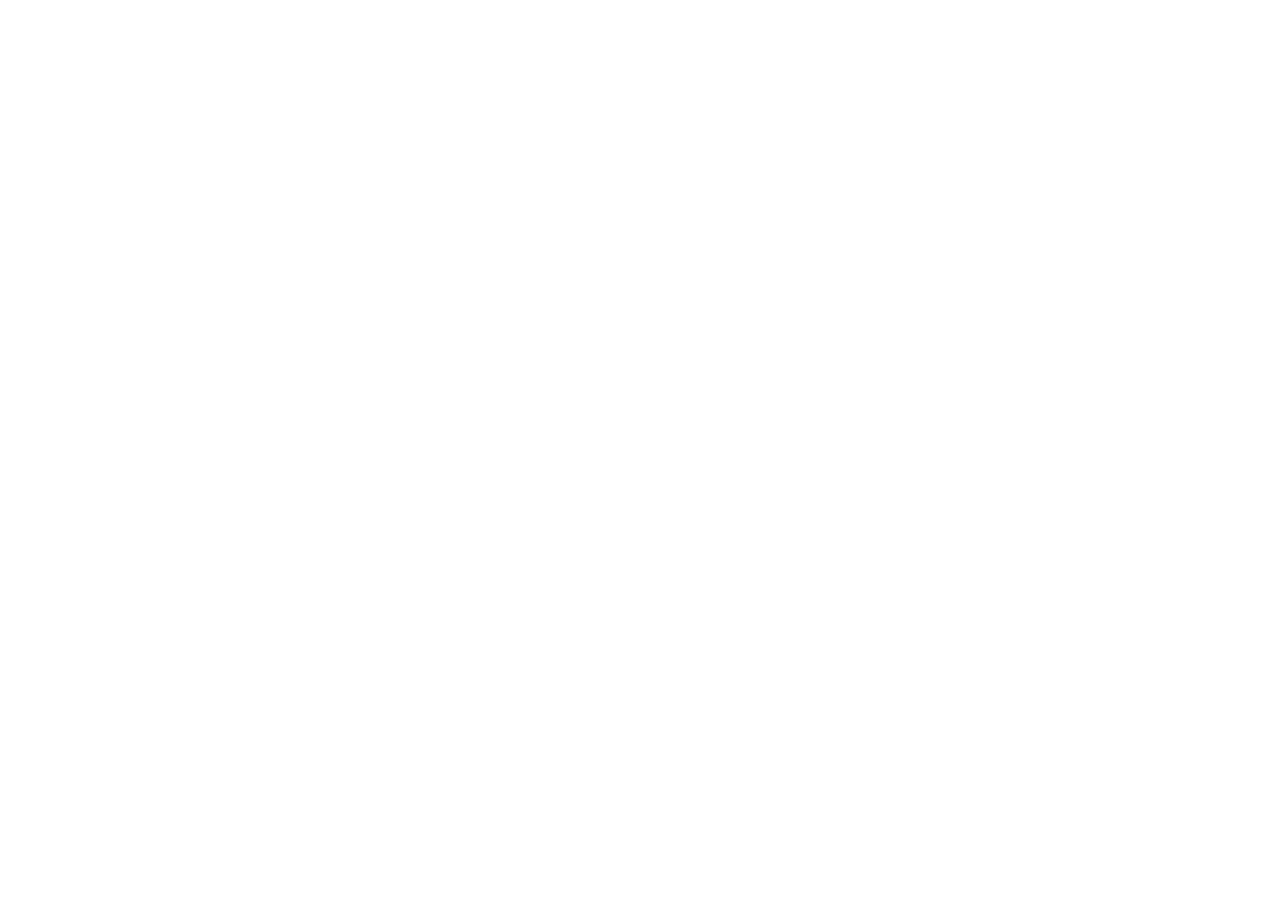
==== login.html @ 7d14b672 "init project" ====
<!DOCTYPE html>
<html lang="en">
<head>
    <meta charset="UTF-8">
    <meta http-equiv="X-UA-Compatible" content="IE=edge">
    <meta name="viewport" content="width=device-width, initial-scale=1.0">
    <title>Document</title>
</head>
<body>
    
</body>
</html>
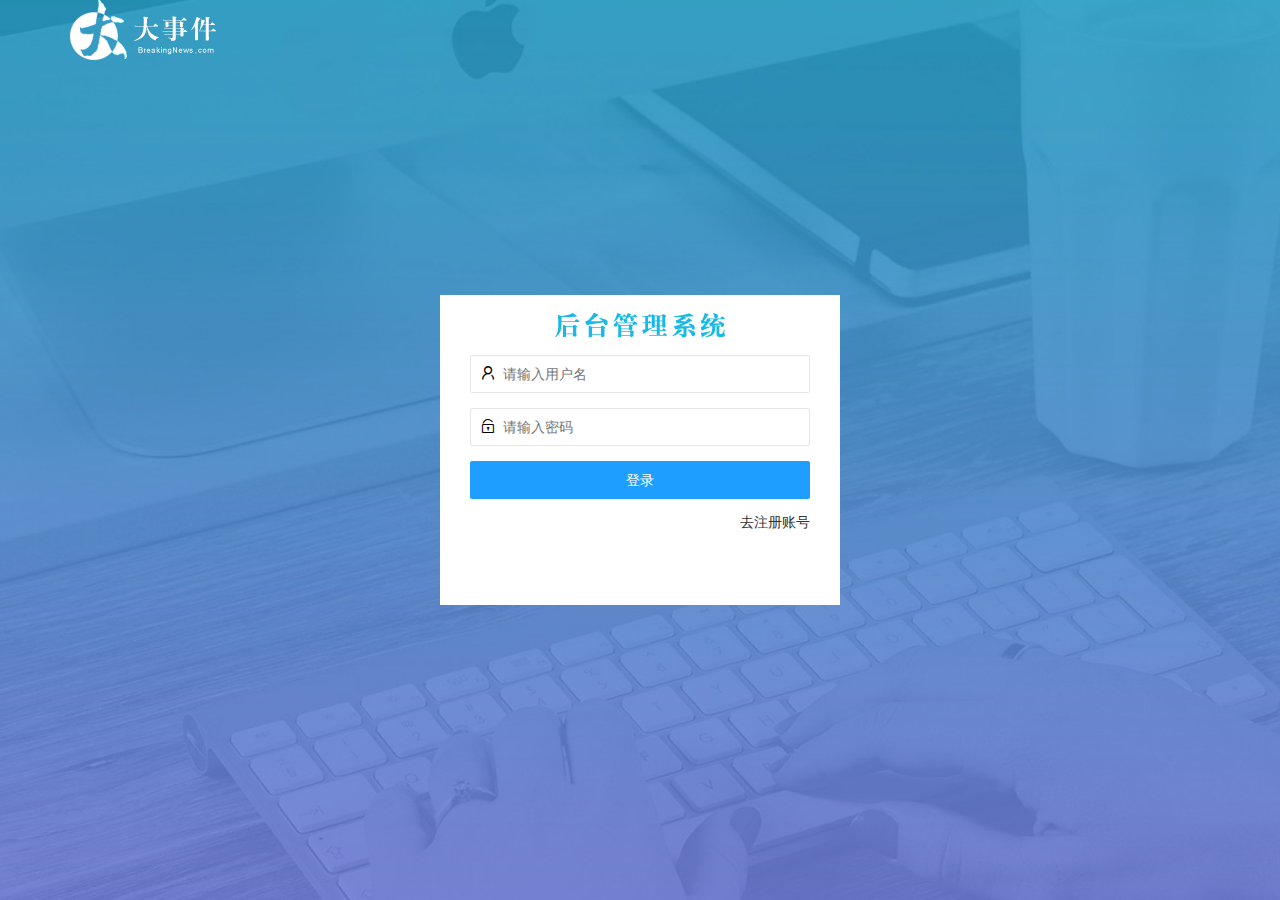
==== commit a51220ea: "完成login和register功能" ====
--- a/login.html
+++ b/login.html
@@ -3,10 +3,85 @@
 <head>
     <meta charset="UTF-8">
     <meta http-equiv="X-UA-Compatible" content="IE=edge">
-    <meta name="viewport" content="width=device-width, initial-scale=1.0">
-    <title>Document</title>
+    <meta name="viewport" content="width=push, initial-scale=1.0">
+    <title>事件-登录/注册</title>
+    <!-- 导入login样式 -->
+    <link rel="stylesheet" href="/assets/css/login.css">
+    <!-- 导入layui的样式 -->
+    <link rel="stylesheet" href="/assets/lib/layui/css/layui.css">
 </head>
 <body>
+    <!-- login部分 -->
+    <div class="layui-main">
+        <img src="/assets/images/logo.png" alt="" />
+    </div>
+
+    <!-- 登录注册部分 -->
+    <div class="loginAndRegister">
+        <div class="title-login"></div>
+        <!-- 登录的div -->
+        <div class="login-box">
+            <!-- 登录的表单 -->
+            <form class="layui-form" action="" id="form_login">
+                <!-- 用户名 -->
+                <div class="layui-form-item">
+                    <i class="layui-icon layui-icon-username"></i> 
+                    <input type="text" name="username" required  lay-verify="required|username" placeholder="请输入用户名" autocomplete="off" class="layui-input">
+                </div>
+                <!-- 密码 -->
+                <div class="layui-form-item">
+                    <i class="layui-icon layui-icon-password"></i> 
+                    <input type="password" name="password" required  lay-verify="required|password" placeholder="请输入密码" autocomplete="off" class="layui-input">
+                </div>
+                <!-- 登录按钮 -->
+                <div class="layui-form-item">
+                    <!-- 注意：layUI中 表单的提交按钮和普通按钮的区别，就是lay-submit属性，来区分是否提交按钮 -->
+                    <button class="layui-btn layui-btn-normal layui-btn-fluid" lay-submit>登录</button>
+                </div>
+                <div class="layui-form-item links">
+                    <a href="javascript:;" id="link_reg">去注册账号</a>
+                </div>
+            </form>
+        </div>
+        <!-- 注册div -->
+        <div class="register-box">
+            <!-- 注册的表单 -->
+            <form class="layui-form" action="" id="form_register">
+                <!-- 用户名 -->
+                <div class="layui-form-item">
+                    <i class="layui-icon layui-icon-username"></i> 
+                    <input type="text" name="username" required  lay-verify="required|username" placeholder="请输入用户名" autocomplete="off" class="layui-input">
+                </div>
+                <!-- 密码 -->
+                <div class="layui-form-item">
+                    <i class="layui-icon layui-icon-password"></i> 
+                    <input type="password" name="password" required  lay-verify="required|password" placeholder="请输入密码" autocomplete="off" class="layui-input">
+                </div>
+                <!-- 再次确认密码 -->
+                <div class="layui-form-item">
+                    <i class="layui-icon layui-icon-password"></i> 
+                    <input type="password" name="repassword" required  lay-verify="required|password|repwd" placeholder="再次确认密码" autocomplete="off" class="layui-input">
+                </div>
+                <!-- 注册按钮 -->
+                <div class="layui-form-item">
+                    <!-- 注意：layUI中 表单的提交按钮和普通按钮的区别，就是lay-submit属性，来区分是否提交按钮 -->
+                    <button class="layui-btn layui-btn-normal layui-btn-fluid" lay-submit>注册</button>
+                </div>
+                <div class="layui-form-item links">
+                    <a href="javascript:;" id="link_login">去登录</a>
+                </div>
+            </form>
+        </div>
+    </div>
+
+    <!-- 导入jquery -->
+    <script src="/assets/lib/jquery.js"></script>
+    <!-- 导入layui.js -->
+    <script src="/assets/lib/layui/layui.all.js"></script>
+    <!-- 导入baseAPI.js 用于处理ajax请求配置 -->
+    <script src="/assets/js/baseAPI.js"></script>
+    <!-- 导入login.js -->
+    <script src="/assets/js/login.js"></script>
     
 </body>
 </html>--- a/assets/css/login.css
+++ b/assets/css/login.css
@@ -0,0 +1,47 @@
+html,body{
+    margin: 0;
+    padding: 0;
+    height: 100%;
+    width: 100%;
+    background: url('/assets/images/login_bg.jpg') no-repeat center;
+    background-size: cover; /*自适应，等比例拉伸*/
+}
+/*登录注册区域*/
+.loginAndRegister{
+    width: 400px;
+    height: 310px;
+    background-color: #fff;
+    position: absolute;
+    left: 50%;
+    top: 50%;
+    margin-left: -200px;
+    margin-top: -155px;
+}
+.title-login{ /*登录标题*/
+    height: 60px;
+    background: url('/assets/images/login_title.png') no-repeat center;
+}
+.register-box{ /*注册div，默认隐藏*/
+    display: none;
+}
+.layui-form{ /*登录表单的内边距*/
+    padding: 0 30px;
+}
+.links{ /*a标签切换按钮靠右显示*/
+    display: flex;
+    /*justify-content 设置主轴上的子元素排列方式*/
+    justify-content: flex-end; /*从尾部开始排列*/
+}
+/*用户名 和 密码的小图片*/
+.layui-form-item {
+    position: relative;
+}
+.layui-form-item input{  
+    padding-left: 32px;
+}
+.layui-form-item i{
+    position: absolute;
+    z-index: 10;
+    top: 10px;
+    left: 10px;
+}--- a/assets/lib/layui/css/layui.css
+++ b/assets/lib/layui/css/layui.css
@@ -0,0 +1,2 @@
+/** layui-v2.5.5 MIT License By https://www.layui.com */
+ .layui-inline,img{display:inline-block;vertical-align:middle}h1,h2,h3,h4,h5,h6{font-weight:400}.layui-edge,.layui-header,.layui-inline,.layui-main{position:relative}.layui-body,.layui-edge,.layui-elip{overflow:hidden}.layui-btn,.layui-edge,.layui-inline,img{vertical-align:middle}.layui-btn,.layui-disabled,.layui-icon,.layui-unselect{-moz-user-select:none;-webkit-user-select:none;-ms-user-select:none}.layui-elip,.layui-form-checkbox span,.layui-form-pane .layui-form-label{text-overflow:ellipsis;white-space:nowrap}.layui-breadcrumb,.layui-tree-btnGroup{visibility:hidden}blockquote,body,button,dd,div,dl,dt,form,h1,h2,h3,h4,h5,h6,input,li,ol,p,pre,td,textarea,th,ul{margin:0;padding:0;-webkit-tap-highlight-color:rgba(0,0,0,0)}a:active,a:hover{outline:0}img{border:none}li{list-style:none}table{border-collapse:collapse;border-spacing:0}h4,h5,h6{font-size:100%}button,input,optgroup,option,select,textarea{font-family:inherit;font-size:inherit;font-style:inherit;font-weight:inherit;outline:0}pre{white-space:pre-wrap;white-space:-moz-pre-wrap;white-space:-pre-wrap;white-space:-o-pre-wrap;word-wrap:break-word}body{line-height:24px;font:14px Helvetica Neue,Helvetica,PingFang SC,Tahoma,Arial,sans-serif}hr{height:1px;margin:10px 0;border:0;clear:both}a{color:#333;text-decoration:none}a:hover{color:#777}a cite{font-style:normal;*cursor:pointer}.layui-border-box,.layui-border-box *{box-sizing:border-box}.layui-box,.layui-box *{box-sizing:content-box}.layui-clear{clear:both;*zoom:1}.layui-clear:after{content:'\20';clear:both;*zoom:1;display:block;height:0}.layui-inline{*display:inline;*zoom:1}.layui-edge{display:inline-block;width:0;height:0;border-width:6px;border-style:dashed;border-color:transparent}.layui-edge-top{top:-4px;border-bottom-color:#999;border-bottom-style:solid}.layui-edge-right{border-left-color:#999;border-left-style:solid}.layui-edge-bottom{top:2px;border-top-color:#999;border-top-style:solid}.layui-edge-left{border-right-color:#999;border-right-style:solid}.layui-disabled,.layui-disabled:hover{color:#d2d2d2!important;cursor:not-allowed!important}.layui-circle{border-radius:100%}.layui-show{display:block!important}.layui-hide{display:none!important}@font-face{font-family:layui-icon;src:url(../font/iconfont.eot?v=250);src:url(../font/iconfont.eot?v=250#iefix) format('embedded-opentype'),url(../font/iconfont.woff2?v=250) format('woff2'),url(../font/iconfont.woff?v=250) format('woff'),url(../font/iconfont.ttf?v=250) format('truetype'),url(../font/iconfont.svg?v=250#layui-icon) format('svg')}.layui-icon{font-family:layui-icon!important;font-size:16px;font-style:normal;-webkit-font-smoothing:antialiased;-moz-osx-font-smoothing:grayscale}.layui-icon-reply-fill:before{content:"\e611"}.layui-icon-set-fill:before{content:"\e614"}.layui-icon-menu-fill:before{content:"\e60f"}.layui-icon-search:before{content:"\e615"}.layui-icon-share:before{content:"\e641"}.layui-icon-set-sm:before{content:"\e620"}.layui-icon-engine:before{content:"\e628"}.layui-icon-close:before{content:"\1006"}.layui-icon-close-fill:before{content:"\1007"}.layui-icon-chart-screen:before{content:"\e629"}.layui-icon-star:before{content:"\e600"}.layui-icon-circle-dot:before{content:"\e617"}.layui-icon-chat:before{content:"\e606"}.layui-icon-release:before{content:"\e609"}.layui-icon-list:before{content:"\e60a"}.layui-icon-chart:before{content:"\e62c"}.layui-icon-ok-circle:before{content:"\1005"}.layui-icon-layim-theme:before{content:"\e61b"}.layui-icon-table:before{content:"\e62d"}.layui-icon-right:before{content:"\e602"}.layui-icon-left:before{content:"\e603"}.layui-icon-cart-simple:before{content:"\e698"}.layui-icon-face-cry:before{content:"\e69c"}.layui-icon-face-smile:before{content:"\e6af"}.layui-icon-survey:before{content:"\e6b2"}.layui-icon-tree:before{content:"\e62e"}.layui-icon-upload-circle:before{content:"\e62f"}.layui-icon-add-circle:before{content:"\e61f"}.layui-icon-download-circle:before{content:"\e601"}.layui-icon-templeate-1:before{content:"\e630"}.layui-icon-util:before{content:"\e631"}.layui-icon-face-surprised:before{content:"\e664"}.layui-icon-edit:before{content:"\e642"}.layui-icon-speaker:before{content:"\e645"}.layui-icon-down:before{content:"\e61a"}.layui-icon-file:before{content:"\e621"}.layui-icon-layouts:before{content:"\e632"}.layui-icon-rate-half:before{content:"\e6c9"}.layui-icon-add-circle-fine:before{content:"\e608"}.layui-icon-prev-circle:before{content:"\e633"}.layui-icon-read:before{content:"\e705"}.layui-icon-404:before{content:"\e61c"}.layui-icon-carousel:before{content:"\e634"}.layui-icon-help:before{content:"\e607"}.layui-icon-code-circle:before{content:"\e635"}.layui-icon-water:before{content:"\e636"}.layui-icon-username:before{content:"\e66f"}.layui-icon-find-fill:before{content:"\e670"}.layui-icon-about:before{content:"\e60b"}.layui-icon-location:before{content:"\e715"}.layui-icon-up:before{content:"\e619"}.layui-icon-pause:before{content:"\e651"}.layui-icon-date:before{content:"\e637"}.layui-icon-layim-uploadfile:before{content:"\e61d"}.layui-icon-delete:before{content:"\e640"}.layui-icon-play:before{content:"\e652"}.layui-icon-top:before{content:"\e604"}.layui-icon-friends:before{content:"\e612"}.layui-icon-refresh-3:before{content:"\e9aa"}.layui-icon-ok:before{content:"\e605"}.layui-icon-layer:before{content:"\e638"}.layui-icon-face-smile-fine:before{content:"\e60c"}.layui-icon-dollar:before{content:"\e659"}.layui-icon-group:before{content:"\e613"}.layui-icon-layim-download:before{content:"\e61e"}.layui-icon-picture-fine:before{content:"\e60d"}.layui-icon-link:before{content:"\e64c"}.layui-icon-diamond:before{content:"\e735"}.layui-icon-log:before{content:"\e60e"}.layui-icon-rate-solid:before{content:"\e67a"}.layui-icon-fonts-del:before{content:"\e64f"}.layui-icon-unlink:before{content:"\e64d"}.layui-icon-fonts-clear:before{content:"\e639"}.layui-icon-triangle-r:before{content:"\e623"}.layui-icon-circle:before{content:"\e63f"}.layui-icon-radio:before{content:"\e643"}.layui-icon-align-center:before{content:"\e647"}.layui-icon-align-right:before{content:"\e648"}.layui-icon-align-left:before{content:"\e649"}.layui-icon-loading-1:before{content:"\e63e"}.layui-icon-return:before{content:"\e65c"}.layui-icon-fonts-strong:before{content:"\e62b"}.layui-icon-upload:before{content:"\e67c"}.layui-icon-dialogue:before{content:"\e63a"}.layui-icon-video:before{content:"\e6ed"}.layui-icon-headset:before{content:"\e6fc"}.layui-icon-cellphone-fine:before{content:"\e63b"}.layui-icon-add-1:before{content:"\e654"}.layui-icon-face-smile-b:before{content:"\e650"}.layui-icon-fonts-html:before{content:"\e64b"}.layui-icon-form:before{content:"\e63c"}.layui-icon-cart:before{content:"\e657"}.layui-icon-camera-fill:before{content:"\e65d"}.layui-icon-tabs:before{content:"\e62a"}.layui-icon-fonts-code:before{content:"\e64e"}.layui-icon-fire:before{content:"\e756"}.layui-icon-set:before{content:"\e716"}.layui-icon-fonts-u:before{content:"\e646"}.layui-icon-triangle-d:before{content:"\e625"}.layui-icon-tips:before{content:"\e702"}.layui-icon-picture:before{content:"\e64a"}.layui-icon-more-vertical:before{content:"\e671"}.layui-icon-flag:before{content:"\e66c"}.layui-icon-loading:before{content:"\e63d"}.layui-icon-fonts-i:before{content:"\e644"}.layui-icon-refresh-1:before{content:"\e666"}.layui-icon-rmb:before{content:"\e65e"}.layui-icon-home:before{content:"\e68e"}.layui-icon-user:before{content:"\e770"}.layui-icon-notice:before{content:"\e667"}.layui-icon-login-weibo:before{content:"\e675"}.layui-icon-voice:before{content:"\e688"}.layui-icon-upload-drag:before{content:"\e681"}.layui-icon-login-qq:before{content:"\e676"}.layui-icon-snowflake:before{content:"\e6b1"}.layui-icon-file-b:before{content:"\e655"}.layui-icon-template:before{content:"\e663"}.layui-icon-auz:before{content:"\e672"}.layui-icon-console:before{content:"\e665"}.layui-icon-app:before{content:"\e653"}.layui-icon-prev:before{content:"\e65a"}.layui-icon-website:before{content:"\e7ae"}.layui-icon-next:before{content:"\e65b"}.layui-icon-component:before{content:"\e857"}.layui-icon-more:before{content:"\e65f"}.layui-icon-login-wechat:before{content:"\e677"}.layui-icon-shrink-right:before{content:"\e668"}.layui-icon-spread-left:before{content:"\e66b"}.layui-icon-camera:before{content:"\e660"}.layui-icon-note:before{content:"\e66e"}.layui-icon-refresh:before{content:"\e669"}.layui-icon-female:before{content:"\e661"}.layui-icon-male:before{content:"\e662"}.layui-icon-password:before{content:"\e673"}.layui-icon-senior:before{content:"\e674"}.layui-icon-theme:before{content:"\e66a"}.layui-icon-tread:before{content:"\e6c5"}.layui-icon-praise:before{content:"\e6c6"}.layui-icon-star-fill:before{content:"\e658"}.layui-icon-rate:before{content:"\e67b"}.layui-icon-template-1:before{content:"\e656"}.layui-icon-vercode:before{content:"\e679"}.layui-icon-cellphone:before{content:"\e678"}.layui-icon-screen-full:before{content:"\e622"}.layui-icon-screen-restore:before{content:"\e758"}.layui-icon-cols:before{content:"\e610"}.layui-icon-export:before{content:"\e67d"}.layui-icon-print:before{content:"\e66d"}.layui-icon-slider:before{content:"\e714"}.layui-icon-addition:before{content:"\e624"}.layui-icon-subtraction:before{content:"\e67e"}.layui-icon-service:before{content:"\e626"}.layui-icon-transfer:before{content:"\e691"}.layui-main{width:1140px;margin:0 auto}.layui-header{z-index:1000;height:60px}.layui-header a:hover{transition:all .5s;-webkit-transition:all .5s}.layui-side{position:fixed;left:0;top:0;bottom:0;z-index:999;width:200px;overflow-x:hidden}.layui-side-scroll{position:relative;width:220px;height:100%;overflow-x:hidden}.layui-body{position:absolute;left:200px;right:0;top:0;bottom:0;z-index:998;width:auto;overflow-y:auto;box-sizing:border-box}.layui-layout-body{overflow:hidden}.layui-layout-admin .layui-header{background-color:#23262E}.layui-layout-admin .layui-side{top:60px;width:200px;overflow-x:hidden}.layui-layout-admin .layui-body{position:fixed;top:60px;bottom:44px}.layui-layout-admin .layui-main{width:auto;margin:0 15px}.layui-layout-admin .layui-footer{position:fixed;left:200px;right:0;bottom:0;height:44px;line-height:44px;padding:0 15px;background-color:#eee}.layui-layout-admin .layui-logo{position:absolute;left:0;top:0;width:200px;height:100%;line-height:60px;text-align:center;color:#009688;font-size:16px}.layui-layout-admin .layui-header .layui-nav{background:0 0}.layui-layout-left{position:absolute!important;left:200px;top:0}.layui-layout-right{position:absolute!important;right:0;top:0}.layui-container{position:relative;margin:0 auto;padding:0 15px;box-sizing:border-box}.layui-fluid{position:relative;margin:0 auto;padding:0 15px}.layui-row:after,.layui-row:before{content:'';display:block;clear:both}.layui-col-lg1,.layui-col-lg10,.layui-col-lg11,.layui-col-lg12,.layui-col-lg2,.layui-col-lg3,.layui-col-lg4,.layui-col-lg5,.layui-col-lg6,.layui-col-lg7,.layui-col-lg8,.layui-col-lg9,.layui-col-md1,.layui-col-md10,.layui-col-md11,.layui-col-md12,.layui-col-md2,.layui-col-md3,.layui-col-md4,.layui-col-md5,.layui-col-md6,.layui-col-md7,.layui-col-md8,.layui-col-md9,.layui-col-sm1,.layui-col-sm10,.layui-col-sm11,.layui-col-sm12,.layui-col-sm2,.layui-col-sm3,.layui-col-sm4,.layui-col-sm5,.layui-col-sm6,.layui-col-sm7,.layui-col-sm8,.layui-col-sm9,.layui-col-xs1,.layui-col-xs10,.layui-col-xs11,.layui-col-xs12,.layui-col-xs2,.layui-col-xs3,.layui-col-xs4,.layui-col-xs5,.layui-col-xs6,.layui-col-xs7,.layui-col-xs8,.layui-col-xs9{position:relative;display:block;box-sizing:border-box}.layui-col-xs1,.layui-col-xs10,.layui-col-xs11,.layui-col-xs12,.layui-col-xs2,.layui-col-xs3,.layui-col-xs4,.layui-col-xs5,.layui-col-xs6,.layui-col-xs7,.layui-col-xs8,.layui-col-xs9{float:left}.layui-col-xs1{width:8.33333333%}.layui-col-xs2{width:16.66666667%}.layui-col-xs3{width:25%}.layui-col-xs4{width:33.33333333%}.layui-col-xs5{width:41.66666667%}.layui-col-xs6{width:50%}.layui-col-xs7{width:58.33333333%}.layui-col-xs8{width:66.66666667%}.layui-col-xs9{width:75%}.layui-col-xs10{width:83.33333333%}.layui-col-xs11{width:91.66666667%}.layui-col-xs12{width:100%}.layui-col-xs-offset1{margin-left:8.33333333%}.layui-col-xs-offset2{margin-left:16.66666667%}.layui-col-xs-offset3{margin-left:25%}.layui-col-xs-offset4{margin-left:33.33333333%}.layui-col-xs-offset5{margin-left:41.66666667%}.layui-col-xs-offset6{margin-left:50%}.layui-col-xs-offset7{margin-left:58.33333333%}.layui-col-xs-offset8{margin-left:66.66666667%}.layui-col-xs-offset9{margin-left:75%}.layui-col-xs-offset10{margin-left:83.33333333%}.layui-col-xs-offset11{margin-left:91.66666667%}.layui-col-xs-offset12{margin-left:100%}@media screen and (max-width:768px){.layui-hide-xs{display:none!important}.layui-show-xs-block{display:block!important}.layui-show-xs-inline{display:inline!important}.layui-show-xs-inline-block{display:inline-block!important}}@media screen and (min-width:768px){.layui-container{width:750px}.layui-hide-sm{display:none!important}.layui-show-sm-block{display:block!important}.layui-show-sm-inline{display:inline!important}.layui-show-sm-inline-block{display:inline-block!important}.layui-col-sm1,.layui-col-sm10,.layui-col-sm11,.layui-col-sm12,.layui-col-sm2,.layui-col-sm3,.layui-col-sm4,.layui-col-sm5,.layui-col-sm6,.layui-col-sm7,.layui-col-sm8,.layui-col-sm9{float:left}.layui-col-sm1{width:8.33333333%}.layui-col-sm2{width:16.66666667%}.layui-col-sm3{width:25%}.layui-col-sm4{width:33.33333333%}.layui-col-sm5{width:41.66666667%}.layui-col-sm6{width:50%}.layui-col-sm7{width:58.33333333%}.layui-col-sm8{width:66.66666667%}.layui-col-sm9{width:75%}.layui-col-sm10{width:83.33333333%}.layui-col-sm11{width:91.66666667%}.layui-col-sm12{width:100%}.layui-col-sm-offset1{margin-left:8.33333333%}.layui-col-sm-offset2{margin-left:16.66666667%}.layui-col-sm-offset3{margin-left:25%}.layui-col-sm-offset4{margin-left:33.33333333%}.layui-col-sm-offset5{margin-left:41.66666667%}.layui-col-sm-offset6{margin-left:50%}.layui-col-sm-offset7{margin-left:58.33333333%}.layui-col-sm-offset8{margin-left:66.66666667%}.layui-col-sm-offset9{margin-left:75%}.layui-col-sm-offset10{margin-left:83.33333333%}.layui-col-sm-offset11{margin-left:91.66666667%}.layui-col-sm-offset12{margin-left:100%}}@media screen and (min-width:992px){.layui-container{width:970px}.layui-hide-md{display:none!important}.layui-show-md-block{display:block!important}.layui-show-md-inline{display:inline!important}.layui-show-md-inline-block{display:inline-block!important}.layui-col-md1,.layui-col-md10,.layui-col-md11,.layui-col-md12,.layui-col-md2,.layui-col-md3,.layui-col-md4,.layui-col-md5,.layui-col-md6,.layui-col-md7,.layui-col-md8,.layui-col-md9{float:left}.layui-col-md1{width:8.33333333%}.layui-col-md2{width:16.66666667%}.layui-col-md3{width:25%}.layui-col-md4{width:33.33333333%}.layui-col-md5{width:41.66666667%}.layui-col-md6{width:50%}.layui-col-md7{width:58.33333333%}.layui-col-md8{width:66.66666667%}.layui-col-md9{width:75%}.layui-col-md10{width:83.33333333%}.layui-col-md11{width:91.66666667%}.layui-col-md12{width:100%}.layui-col-md-offset1{margin-left:8.33333333%}.layui-col-md-offset2{margin-left:16.66666667%}.layui-col-md-offset3{margin-left:25%}.layui-col-md-offset4{margin-left:33.33333333%}.layui-col-md-offset5{margin-left:41.66666667%}.layui-col-md-offset6{margin-left:50%}.layui-col-md-offset7{margin-left:58.33333333%}.layui-col-md-offset8{margin-left:66.66666667%}.layui-col-md-offset9{margin-left:75%}.layui-col-md-offset10{margin-left:83.33333333%}.layui-col-md-offset11{margin-left:91.66666667%}.layui-col-md-offset12{margin-left:100%}}@media screen and (min-width:1200px){.layui-container{width:1170px}.layui-hide-lg{display:none!important}.layui-show-lg-block{display:block!important}.layui-show-lg-inline{display:inline!important}.layui-show-lg-inline-block{display:inline-block!important}.layui-col-lg1,.layui-col-lg10,.layui-col-lg11,.layui-col-lg12,.layui-col-lg2,.layui-col-lg3,.layui-col-lg4,.layui-col-lg5,.layui-col-lg6,.layui-col-lg7,.layui-col-lg8,.layui-col-lg9{float:left}.layui-col-lg1{width:8.33333333%}.layui-col-lg2{width:16.66666667%}.layui-col-lg3{width:25%}.layui-col-lg4{width:33.33333333%}.layui-col-lg5{width:41.66666667%}.layui-col-lg6{width:50%}.layui-col-lg7{width:58.33333333%}.layui-col-lg8{width:66.66666667%}.layui-col-lg9{width:75%}.layui-col-lg10{width:83.33333333%}.layui-col-lg11{width:91.66666667%}.layui-col-lg12{width:100%}.layui-col-lg-offset1{margin-left:8.33333333%}.layui-col-lg-offset2{margin-left:16.66666667%}.layui-col-lg-offset3{margin-left:25%}.layui-col-lg-offset4{margin-left:33.33333333%}.layui-col-lg-offset5{margin-left:41.66666667%}.layui-col-lg-offset6{margin-left:50%}.layui-col-lg-offset7{margin-left:58.33333333%}.layui-col-lg-offset8{margin-left:66.66666667%}.layui-col-lg-offset9{margin-left:75%}.layui-col-lg-offset10{margin-left:83.33333333%}.layui-col-lg-offset11{margin-left:91.66666667%}.layui-col-lg-offset12{margin-left:100%}}.layui-col-space1{margin:-.5px}.layui-col-space1>*{padding:.5px}.layui-col-space3{margin:-1.5px}.layui-col-space3>*{padding:1.5px}.layui-col-space5{margin:-2.5px}.layui-col-space5>*{padding:2.5px}.layui-col-space8{margin:-3.5px}.layui-col-space8>*{padding:3.5px}.layui-col-space10{margin:-5px}.layui-col-space10>*{padding:5px}.layui-col-space12{margin:-6px}.layui-col-space12>*{padding:6px}.layui-col-space15{margin:-7.5px}.layui-col-space15>*{padding:7.5px}.layui-col-space18{margin:-9px}.layui-col-space18>*{padding:9px}.layui-col-space20{margin:-10px}.layui-col-space20>*{padding:10px}.layui-col-space22{margin:-11px}.layui-col-space22>*{padding:11px}.layui-col-space25{margin:-12.5px}.layui-col-space25>*{padding:12.5px}.layui-col-space30{margin:-15px}.layui-col-space30>*{padding:15px}.layui-btn,.layui-input,.layui-select,.layui-textarea,.layui-upload-button{outline:0;-webkit-appearance:none;transition:all .3s;-webkit-transition:all .3s;box-sizing:border-box}.layui-elem-quote{margin-bottom:10px;padding:15px;line-height:22px;border-left:5px solid #009688;border-radius:0 2px 2px 0;background-color:#f2f2f2}.layui-quote-nm{border-style:solid;border-width:1px 1px 1px 5px;background:0 0}.layui-elem-field{margin-bottom:10px;padding:0;border-width:1px;border-style:solid}.layui-elem-field legend{margin-left:20px;padding:0 10px;font-size:20px;font-weight:300}.layui-field-title{margin:10px 0 20px;border-width:1px 0 0}.layui-field-box{padding:10px 15px}.layui-field-title .layui-field-box{padding:10px 0}.layui-progress{position:relative;height:6px;border-radius:20px;background-color:#e2e2e2}.layui-progress-bar{position:absolute;left:0;top:0;width:0;max-width:100%;height:6px;border-radius:20px;text-align:right;background-color:#5FB878;transition:all .3s;-webkit-transition:all .3s}.layui-progress-big,.layui-progress-big .layui-progress-bar{height:18px;line-height:18px}.layui-progress-text{position:relative;top:-20px;line-height:18px;font-size:12px;color:#666}.layui-progress-big .layui-progress-text{position:static;padding:0 10px;color:#fff}.layui-collapse{border-width:1px;border-style:solid;border-radius:2px}.layui-colla-content,.layui-colla-item{border-top-width:1px;border-top-style:solid}.layui-colla-item:first-child{border-top:none}.layui-colla-title{position:relative;height:42px;line-height:42px;padding:0 15px 0 35px;color:#333;background-color:#f2f2f2;cursor:pointer;font-size:14px;overflow:hidden}.layui-colla-content{display:none;padding:10px 15px;line-height:22px;color:#666}.layui-colla-icon{position:absolute;left:15px;top:0;font-size:14px}.layui-card{margin-bottom:15px;border-radius:2px;background-color:#fff;box-shadow:0 1px 2px 0 rgba(0,0,0,.05)}.layui-card:last-child{margin-bottom:0}.layui-card-header{position:relative;height:42px;line-height:42px;padding:0 15px;border-bottom:1px solid #f6f6f6;color:#333;border-radius:2px 2px 0 0;font-size:14px}.layui-bg-black,.layui-bg-blue,.layui-bg-cyan,.layui-bg-green,.layui-bg-orange,.layui-bg-red{color:#fff!important}.layui-card-body{position:relative;padding:10px 15px;line-height:24px}.layui-card-body[pad15]{padding:15px}.layui-card-body[pad20]{padding:20px}.layui-card-body .layui-table{margin:5px 0}.layui-card .layui-tab{margin:0}.layui-panel-window{position:relative;padding:15px;border-radius:0;border-top:5px solid #E6E6E6;background-color:#fff}.layui-auxiliar-moving{position:fixed;left:0;right:0;top:0;bottom:0;width:100%;height:100%;background:0 0;z-index:9999999999}.layui-form-label,.layui-form-mid,.layui-form-select,.layui-input-block,.layui-input-inline,.layui-textarea{position:relative}.layui-bg-red{background-color:#FF5722!important}.layui-bg-orange{background-color:#FFB800!important}.layui-bg-green{background-color:#009688!important}.layui-bg-cyan{background-color:#2F4056!important}.layui-bg-blue{background-color:#1E9FFF!important}.layui-bg-black{background-color:#393D49!important}.layui-bg-gray{background-color:#eee!important;color:#666!important}.layui-badge-rim,.layui-colla-content,.layui-colla-item,.layui-collapse,.layui-elem-field,.layui-form-pane .layui-form-item[pane],.layui-form-pane .layui-form-label,.layui-input,.layui-layedit,.layui-layedit-tool,.layui-quote-nm,.layui-select,.layui-tab-bar,.layui-tab-card,.layui-tab-title,.layui-tab-title .layui-this:after,.layui-textarea{border-color:#e6e6e6}.layui-timeline-item:before,hr{background-color:#e6e6e6}.layui-text{line-height:22px;font-size:14px;color:#666}.layui-text h1,.layui-text h2,.layui-text h3{font-weight:500;color:#333}.layui-text h1{font-size:30px}.layui-text h2{font-size:24px}.layui-text h3{font-size:18px}.layui-text a:not(.layui-btn){color:#01AAED}.layui-text a:not(.layui-btn):hover{text-decoration:underline}.layui-text ul{padding:5px 0 5px 15px}.layui-text ul li{margin-top:5px;list-style-type:disc}.layui-text em,.layui-word-aux{color:#999!important;padding:0 5px!important}.layui-btn{display:inline-block;height:38px;line-height:38px;padding:0 18px;background-color:#009688;color:#fff;white-space:nowrap;text-align:center;font-size:14px;border:none;border-radius:2px;cursor:pointer}.layui-btn:hover{opacity:.8;filter:alpha(opacity=80);color:#fff}.layui-btn:active{opacity:1;filter:alpha(opacity=100)}.layui-btn+.layui-btn{margin-left:10px}.layui-btn-container{font-size:0}.layui-btn-container .layui-btn{margin-right:10px;margin-bottom:10px}.layui-btn-container .layui-btn+.layui-btn{margin-left:0}.layui-table .layui-btn-container .layui-btn{margin-bottom:9px}.layui-btn-radius{border-radius:100px}.layui-btn .layui-icon{margin-right:3px;font-size:18px;vertical-align:bottom;vertical-align:middle\9}.layui-btn-primary{border:1px solid #C9C9C9;background-color:#fff;color:#555}.layui-btn-primary:hover{border-color:#009688;color:#333}.layui-btn-normal{background-color:#1E9FFF}.layui-btn-warm{background-color:#FFB800}.layui-btn-danger{background-color:#FF5722}.layui-btn-checked{background-color:#5FB878}.layui-btn-disabled,.layui-btn-disabled:active,.layui-btn-disabled:hover{border:1px solid #e6e6e6;background-color:#FBFBFB;color:#C9C9C9;cursor:not-allowed;opacity:1}.layui-btn-lg{height:44px;line-height:44px;padding:0 25px;font-size:16px}.layui-btn-sm{height:30px;line-height:30px;padding:0 10px;font-size:12px}.layui-btn-sm i{font-size:16px!important}.layui-btn-xs{height:22px;line-height:22px;padding:0 5px;font-size:12px}.layui-btn-xs i{font-size:14px!important}.layui-btn-group{display:inline-block;vertical-align:middle;font-size:0}.layui-btn-group .layui-btn{margin-left:0!important;margin-right:0!important;border-left:1px solid rgba(255,255,255,.5);border-radius:0}.layui-btn-group .layui-btn-primary{border-left:none}.layui-btn-group .layui-btn-primary:hover{border-color:#C9C9C9;color:#009688}.layui-btn-group .layui-btn:first-child{border-left:none;border-radius:2px 0 0 2px}.layui-btn-group .layui-btn-primary:first-child{border-left:1px solid #c9c9c9}.layui-btn-group .layui-btn:last-child{border-radius:0 2px 2px 0}.layui-btn-group .layui-btn+.layui-btn{margin-left:0}.layui-btn-group+.layui-btn-group{margin-left:10px}.layui-btn-fluid{width:100%}.layui-input,.layui-select,.layui-textarea{height:38px;line-height:1.3;line-height:38px\9;border-width:1px;border-style:solid;background-color:#fff;border-radius:2px}.layui-input::-webkit-input-placeholder,.layui-select::-webkit-input-placeholder,.layui-textarea::-webkit-input-placeholder{line-height:1.3}.layui-input,.layui-textarea{display:block;width:100%;padding-left:10px}.layui-input:hover,.layui-textarea:hover{border-color:#D2D2D2!important}.layui-input:focus,.layui-textarea:focus{border-color:#C9C9C9!important}.layui-textarea{min-height:100px;height:auto;line-height:20px;padding:6px 10px;resize:vertical}.layui-select{padding:0 10px}.layui-form input[type=checkbox],.layui-form input[type=radio],.layui-form select{display:none}.layui-form [lay-ignore]{display:initial}.layui-form-item{margin-bottom:15px;clear:both;*zoom:1}.layui-form-item:after{content:'\20';clear:both;*zoom:1;display:block;height:0}.layui-form-label{float:left;display:block;padding:9px 15px;width:80px;font-weight:400;line-height:20px;text-align:right}.layui-form-label-col{display:block;float:none;padding:9px 0;line-height:20px;text-align:left}.layui-form-item .layui-inline{margin-bottom:5px;margin-right:10px}.layui-input-block{margin-left:110px;min-height:36px}.layui-input-inline{display:inline-block;vertical-align:middle}.layui-form-item .layui-input-inline{float:left;width:190px;margin-right:10px}.layui-form-text .layui-input-inline{width:auto}.layui-form-mid{float:left;display:block;padding:9px 0!important;line-height:20px;margin-right:10px}.layui-form-danger+.layui-form-select .layui-input,.layui-form-danger:focus{border-color:#FF5722!important}.layui-form-select .layui-input{padding-right:30px;cursor:pointer}.layui-form-select .layui-edge{position:absolute;right:10px;top:50%;margin-top:-3px;cursor:pointer;border-width:6px;border-top-color:#c2c2c2;border-top-style:solid;transition:all .3s;-webkit-transition:all .3s}.layui-form-select dl{display:none;position:absolute;left:0;top:42px;padding:5px 0;z-index:899;min-width:100%;border:1px solid #d2d2d2;max-height:300px;overflow-y:auto;background-color:#fff;border-radius:2px;box-shadow:0 2px 4px rgba(0,0,0,.12);box-sizing:border-box}.layui-form-select dl dd,.layui-form-select dl dt{padding:0 10px;line-height:36px;white-space:nowrap;overflow:hidden;text-overflow:ellipsis}.layui-form-select dl dt{font-size:12px;color:#999}.layui-form-select dl dd{cursor:pointer}.layui-form-select dl dd:hover{background-color:#f2f2f2;-webkit-transition:.5s all;transition:.5s all}.layui-form-select .layui-select-group dd{padding-left:20px}.layui-form-select dl dd.layui-select-tips{padding-left:10px!important;color:#999}.layui-form-select dl dd.layui-this{background-color:#5FB878;color:#fff}.layui-form-checkbox,.layui-form-select dl dd.layui-disabled{background-color:#fff}.layui-form-selected dl{display:block}.layui-form-checkbox,.layui-form-checkbox *,.layui-form-switch{display:inline-block;vertical-align:middle}.layui-form-selected .layui-edge{margin-top:-9px;-webkit-transform:rotate(180deg);transform:rotate(180deg);margin-top:-3px\9}:root .layui-form-selected .layui-edge{margin-top:-9px\0/IE9}.layui-form-selectup dl{top:auto;bottom:42px}.layui-select-none{margin:5px 0;text-align:center;color:#999}.layui-select-disabled .layui-disabled{border-color:#eee!important}.layui-select-disabled .layui-edge{border-top-color:#d2d2d2}.layui-form-checkbox{position:relative;height:30px;line-height:30px;margin-right:10px;padding-right:30px;cursor:pointer;font-size:0;-webkit-transition:.1s linear;transition:.1s linear;box-sizing:border-box}.layui-form-checkbox span{padding:0 10px;height:100%;font-size:14px;border-radius:2px 0 0 2px;background-color:#d2d2d2;color:#fff;overflow:hidden}.layui-form-checkbox:hover span{background-color:#c2c2c2}.layui-form-checkbox i{position:absolute;right:0;top:0;width:30px;height:28px;border:1px solid #d2d2d2;border-left:none;border-radius:0 2px 2px 0;color:#fff;font-size:20px;text-align:center}.layui-form-checkbox:hover i{border-color:#c2c2c2;color:#c2c2c2}.layui-form-checked,.layui-form-checked:hover{border-color:#5FB878}.layui-form-checked span,.layui-form-checked:hover span{background-color:#5FB878}.layui-form-checked i,.layui-form-checked:hover i{color:#5FB878}.layui-form-item .layui-form-checkbox{margin-top:4px}.layui-form-checkbox[lay-skin=primary]{height:auto!important;line-height:normal!important;min-width:18px;min-height:18px;border:none!important;margin-right:0;padding-left:28px;padding-right:0;background:0 0}.layui-form-checkbox[lay-skin=primary] span{padding-left:0;padding-right:15px;line-height:18px;background:0 0;color:#666}.layui-form-checkbox[lay-skin=primary] i{right:auto;left:0;width:16px;height:16px;line-height:16px;border:1px solid #d2d2d2;font-size:12px;border-radius:2px;background-color:#fff;-webkit-transition:.1s linear;transition:.1s linear}.layui-form-checkbox[lay-skin=primary]:hover i{border-color:#5FB878;color:#fff}.layui-form-checked[lay-skin=primary] i{border-color:#5FB878!important;background-color:#5FB878;color:#fff}.layui-checkbox-disbaled[lay-skin=primary] span{background:0 0!important;color:#c2c2c2}.layui-checkbox-disbaled[lay-skin=primary]:hover i{border-color:#d2d2d2}.layui-form-item .layui-form-checkbox[lay-skin=primary]{margin-top:10px}.layui-form-switch{position:relative;height:22px;line-height:22px;min-width:35px;padding:0 5px;margin-top:8px;border:1px solid #d2d2d2;border-radius:20px;cursor:pointer;background-color:#fff;-webkit-transition:.1s linear;transition:.1s linear}.layui-form-switch i{position:absolute;left:5px;top:3px;width:16px;height:16px;border-radius:20px;background-color:#d2d2d2;-webkit-transition:.1s linear;transition:.1s linear}.layui-form-switch em{position:relative;top:0;width:25px;margin-left:21px;padding:0!important;text-align:center!important;color:#999!important;font-style:normal!important;font-size:12px}.layui-form-onswitch{border-color:#5FB878;background-color:#5FB878}.layui-checkbox-disbaled,.layui-checkbox-disbaled i{border-color:#e2e2e2!important}.layui-form-onswitch i{left:100%;margin-left:-21px;background-color:#fff}.layui-form-onswitch em{margin-left:5px;margin-right:21px;color:#fff!important}.layui-checkbox-disbaled span{background-color:#e2e2e2!important}.layui-checkbox-disbaled:hover i{color:#fff!important}[lay-radio]{display:none}.layui-form-radio,.layui-form-radio *{display:inline-block;vertical-align:middle}.layui-form-radio{line-height:28px;margin:6px 10px 0 0;padding-right:10px;cursor:pointer;font-size:0}.layui-form-radio *{font-size:14px}.layui-form-radio>i{margin-right:8px;font-size:22px;color:#c2c2c2}.layui-form-radio>i:hover,.layui-form-radioed>i{color:#5FB878}.layui-radio-disbaled>i{color:#e2e2e2!important}.layui-form-pane .layui-form-label{width:110px;padding:8px 15px;height:38px;line-height:20px;border-width:1px;border-style:solid;border-radius:2px 0 0 2px;text-align:center;background-color:#FBFBFB;overflow:hidden;box-sizing:border-box}.layui-form-pane .layui-input-inline{margin-left:-1px}.layui-form-pane .layui-input-block{margin-left:110px;left:-1px}.layui-form-pane .layui-input{border-radius:0 2px 2px 0}.layui-form-pane .layui-form-text .layui-form-label{float:none;width:100%;border-radius:2px;box-sizing:border-box;text-align:left}.layui-form-pane .layui-form-text .layui-input-inline{display:block;margin:0;top:-1px;clear:both}.layui-form-pane .layui-form-text .layui-input-block{margin:0;left:0;top:-1px}.layui-form-pane .layui-form-text .layui-textarea{min-height:100px;border-radius:0 0 2px 2px}.layui-form-pane .layui-form-checkbox{margin:4px 0 4px 10px}.layui-form-pane .layui-form-radio,.layui-form-pane .layui-form-switch{margin-top:6px;margin-left:10px}.layui-form-pane .layui-form-item[pane]{position:relative;border-width:1px;border-style:solid}.layui-form-pane .layui-form-item[pane] .layui-form-label{position:absolute;left:0;top:0;height:100%;border-width:0 1px 0 0}.layui-form-pane .layui-form-item[pane] .layui-input-inline{margin-left:110px}@media screen and (max-width:450px){.layui-form-item .layui-form-label{text-overflow:ellipsis;overflow:hidden;white-space:nowrap}.layui-form-item .layui-inline{display:block;margin-right:0;margin-bottom:20px;clear:both}.layui-form-item .layui-inline:after{content:'\20';clear:both;display:block;height:0}.layui-form-item .layui-input-inline{display:block;float:none;left:-3px;width:auto;margin:0 0 10px 112px}.layui-form-item .layui-input-inline+.layui-form-mid{margin-left:110px;top:-5px;padding:0}.layui-form-item .layui-form-checkbox{margin-right:5px;margin-bottom:5px}}.layui-layedit{border-width:1px;border-style:solid;border-radius:2px}.layui-layedit-tool{padding:3px 5px;border-bottom-width:1px;border-bottom-style:solid;font-size:0}.layedit-tool-fixed{position:fixed;top:0;border-top:1px solid #e2e2e2}.layui-layedit-tool .layedit-tool-mid,.layui-layedit-tool .layui-icon{display:inline-block;vertical-align:middle;text-align:center;font-size:14px}.layui-layedit-tool .layui-icon{position:relative;width:32px;height:30px;line-height:30px;margin:3px 5px;color:#777;cursor:pointer;border-radius:2px}.layui-layedit-tool .layui-icon:hover{color:#393D49}.layui-layedit-tool .layui-icon:active{color:#000}.layui-layedit-tool .layedit-tool-active{background-color:#e2e2e2;color:#000}.layui-layedit-tool .layui-disabled,.layui-layedit-tool .layui-disabled:hover{color:#d2d2d2;cursor:not-allowed}.layui-layedit-tool .layedit-tool-mid{width:1px;height:18px;margin:0 10px;background-color:#d2d2d2}.layedit-tool-html{width:50px!important;font-size:30px!important}.layedit-tool-b,.layedit-tool-code,.layedit-tool-help{font-size:16px!important}.layedit-tool-d,.layedit-tool-face,.layedit-tool-image,.layedit-tool-unlink{font-size:18px!important}.layedit-tool-image input{position:absolute;font-size:0;left:0;top:0;width:100%;height:100%;opacity:.01;filter:Alpha(opacity=1);cursor:pointer}.layui-layedit-iframe iframe{display:block;width:100%}#LAY_layedit_code{overflow:hidden}.layui-laypage{display:inline-block;*display:inline;*zoom:1;vertical-align:middle;margin:10px 0;font-size:0}.layui-laypage>a:first-child,.layui-laypage>a:first-child em{border-radius:2px 0 0 2px}.layui-laypage>a:last-child,.layui-laypage>a:last-child em{border-radius:0 2px 2px 0}.layui-laypage>:first-child{margin-left:0!important}.layui-laypage>:last-child{margin-right:0!important}.layui-laypage a,.layui-laypage button,.layui-laypage input,.layui-laypage select,.layui-laypage span{border:1px solid #e2e2e2}.layui-laypage a,.layui-laypage span{display:inline-block;*display:inline;*zoom:1;vertical-align:middle;padding:0 15px;height:28px;line-height:28px;margin:0 -1px 5px 0;background-color:#fff;color:#333;font-size:12px}.layui-flow-more a *,.layui-laypage input,.layui-table-view select[lay-ignore]{display:inline-block}.layui-laypage a:hover{color:#009688}.layui-laypage em{font-style:normal}.layui-laypage .layui-laypage-spr{color:#999;font-weight:700}.layui-laypage a{text-decoration:none}.layui-laypage .layui-laypage-curr{position:relative}.layui-laypage .layui-laypage-curr em{position:relative;color:#fff}.layui-laypage .layui-laypage-curr .layui-laypage-em{position:absolute;left:-1px;top:-1px;padding:1px;width:100%;height:100%;background-color:#009688}.layui-laypage-em{border-radius:2px}.layui-laypage-next em,.layui-laypage-prev em{font-family:Sim sun;font-size:16px}.layui-laypage .layui-laypage-count,.layui-laypage .layui-laypage-limits,.layui-laypage .layui-laypage-refresh,.layui-laypage .layui-laypage-skip{margin-left:10px;margin-right:10px;padding:0;border:none}.layui-laypage .layui-laypage-limits,.layui-laypage .layui-laypage-refresh{vertical-align:top}.layui-laypage .layui-laypage-refresh i{font-size:18px;cursor:pointer}.layui-laypage select{height:22px;padding:3px;border-radius:2px;cursor:pointer}.layui-laypage .layui-laypage-skip{height:30px;line-height:30px;color:#999}.layui-laypage button,.layui-laypage input{height:30px;line-height:30px;border-radius:2px;vertical-align:top;background-color:#fff;box-sizing:border-box}.layui-laypage input{width:40px;margin:0 10px;padding:0 3px;text-align:center}.layui-laypage input:focus,.layui-laypage select:focus{border-color:#009688!important}.layui-laypage button{margin-left:10px;padding:0 10px;cursor:pointer}.layui-table,.layui-table-view{margin:10px 0}.layui-flow-more{margin:10px 0;text-align:center;color:#999;font-size:14px}.layui-flow-more a{height:32px;line-height:32px}.layui-flow-more a *{vertical-align:top}.layui-flow-more a cite{padding:0 20px;border-radius:3px;background-color:#eee;color:#333;font-style:normal}.layui-flow-more a cite:hover{opacity:.8}.layui-flow-more a i{font-size:30px;color:#737383}.layui-table{width:100%;background-color:#fff;color:#666}.layui-table tr{transition:all .3s;-webkit-transition:all .3s}.layui-table th{text-align:left;font-weight:400}.layui-table tbody tr:hover,.layui-table thead tr,.layui-table-click,.layui-table-header,.layui-table-hover,.layui-table-mend,.layui-table-patch,.layui-table-tool,.layui-table-total,.layui-table-total tr,.layui-table[lay-even] tr:nth-child(even){background-color:#f2f2f2}.layui-table td,.layui-table th,.layui-table-col-set,.layui-table-fixed-r,.layui-table-grid-down,.layui-table-header,.layui-table-page,.layui-table-tips-main,.layui-table-tool,.layui-table-total,.layui-table-view,.layui-table[lay-skin=line],.layui-table[lay-skin=row]{border-width:1px;border-style:solid;border-color:#e6e6e6}.layui-table td,.layui-table th{position:relative;padding:9px 15px;min-height:20px;line-height:20px;font-size:14px}.layui-table[lay-skin=line] td,.layui-table[lay-skin=line] th{border-width:0 0 1px}.layui-table[lay-skin=row] td,.layui-table[lay-skin=row] th{border-width:0 1px 0 0}.layui-table[lay-skin=nob] td,.layui-table[lay-skin=nob] th{border:none}.layui-table img{max-width:100px}.layui-table[lay-size=lg] td,.layui-table[lay-size=lg] th{padding:15px 30px}.layui-table-view .layui-table[lay-size=lg] .layui-table-cell{height:40px;line-height:40px}.layui-table[lay-size=sm] td,.layui-table[lay-size=sm] th{font-size:12px;padding:5px 10px}.layui-table-view .layui-table[lay-size=sm] .layui-table-cell{height:20px;line-height:20px}.layui-table[lay-data]{display:none}.layui-table-box{position:relative;overflow:hidden}.layui-table-view .layui-table{position:relative;width:auto;margin:0}.layui-table-view .layui-table[lay-skin=line]{border-width:0 1px 0 0}.layui-table-view .layui-table[lay-skin=row]{border-width:0 0 1px}.layui-table-view .layui-table td,.layui-table-view .layui-table th{padding:5px 0;border-top:none;border-left:none}.layui-table-view .layui-table th.layui-unselect .layui-table-cell span{cursor:pointer}.layui-table-view .layui-table td{cursor:default}.layui-table-view .layui-table td[data-edit=text]{cursor:text}.layui-table-view .layui-form-checkbox[lay-skin=primary] i{width:18px;height:18px}.layui-table-view .layui-form-radio{line-height:0;padding:0}.layui-table-view .layui-form-radio>i{margin:0;font-size:20px}.layui-table-init{position:absolute;left:0;top:0;width:100%;height:100%;text-align:center;z-index:110}.layui-table-init .layui-icon{position:absolute;left:50%;top:50%;margin:-15px 0 0 -15px;font-size:30px;color:#c2c2c2}.layui-table-header{border-width:0 0 1px;overflow:hidden}.layui-table-header .layui-table{margin-bottom:-1px}.layui-table-tool .layui-inline[lay-event]{position:relative;width:26px;height:26px;padding:5px;line-height:16px;margin-right:10px;text-align:center;color:#333;border:1px solid #ccc;cursor:pointer;-webkit-transition:.5s all;transition:.5s all}.layui-table-tool .layui-inline[lay-event]:hover{border:1px solid #999}.layui-table-tool-temp{padding-right:120px}.layui-table-tool-self{position:absolute;right:17px;top:10px}.layui-table-tool .layui-table-tool-self .layui-inline[lay-event]{margin:0 0 0 10px}.layui-table-tool-panel{position:absolute;top:29px;left:-1px;padding:5px 0;min-width:150px;min-height:40px;border:1px solid #d2d2d2;text-align:left;overflow-y:auto;background-color:#fff;box-shadow:0 2px 4px rgba(0,0,0,.12)}.layui-table-cell,.layui-table-tool-panel li{overflow:hidden;text-overflow:ellipsis;white-space:nowrap}.layui-table-tool-panel li{padding:0 10px;line-height:30px;-webkit-transition:.5s all;transition:.5s all}.layui-table-tool-panel li .layui-form-checkbox[lay-skin=primary]{width:100%;padding-left:28px}.layui-table-tool-panel li:hover{background-color:#f2f2f2}.layui-table-tool-panel li .layui-form-checkbox[lay-skin=primary] i{position:absolute;left:0;top:0}.layui-table-tool-panel li .layui-form-checkbox[lay-skin=primary] span{padding:0}.layui-table-tool .layui-table-tool-self .layui-table-tool-panel{left:auto;right:-1px}.layui-table-col-set{position:absolute;right:0;top:0;width:20px;height:100%;border-width:0 0 0 1px;background-color:#fff}.layui-table-sort{width:10px;height:20px;margin-left:5px;cursor:pointer!important}.layui-table-sort .layui-edge{position:absolute;left:5px;border-width:5px}.layui-table-sort .layui-table-sort-asc{top:3px;border-top:none;border-bottom-style:solid;border-bottom-color:#b2b2b2}.layui-table-sort .layui-table-sort-asc:hover{border-bottom-color:#666}.layui-table-sort .layui-table-sort-desc{bottom:5px;border-bottom:none;border-top-style:solid;border-top-color:#b2b2b2}.layui-table-sort .layui-table-sort-desc:hover{border-top-color:#666}.layui-table-sort[lay-sort=asc] .layui-table-sort-asc{border-bottom-color:#000}.layui-table-sort[lay-sort=desc] .layui-table-sort-desc{border-top-color:#000}.layui-table-cell{height:28px;line-height:28px;padding:0 15px;position:relative;box-sizing:border-box}.layui-table-cell .layui-form-checkbox[lay-skin=primary]{top:-1px;padding:0}.layui-table-cell .layui-table-link{color:#01AAED}.laytable-cell-checkbox,.laytable-cell-numbers,.laytable-cell-radio,.laytable-cell-space{padding:0;text-align:center}.layui-table-body{position:relative;overflow:auto;margin-right:-1px;margin-bottom:-1px}.layui-table-body .layui-none{line-height:26px;padding:15px;text-align:center;color:#999}.layui-table-fixed{position:absolute;left:0;top:0;z-index:101}.layui-table-fixed .layui-table-body{overflow:hidden}.layui-table-fixed-l{box-shadow:0 -1px 8px rgba(0,0,0,.08)}.layui-table-fixed-r{left:auto;right:-1px;border-width:0 0 0 1px;box-shadow:-1px 0 8px rgba(0,0,0,.08)}.layui-table-fixed-r .layui-table-header{position:relative;overflow:visible}.layui-table-mend{position:absolute;right:-49px;top:0;height:100%;width:50px}.layui-table-tool{position:relative;z-index:890;width:100%;min-height:50px;line-height:30px;padding:10px 15px;border-width:0 0 1px}.layui-table-tool .layui-btn-container{margin-bottom:-10px}.layui-table-page,.layui-table-total{border-width:1px 0 0;margin-bottom:-1px;overflow:hidden}.layui-table-page{position:relative;width:100%;padding:7px 7px 0;height:41px;font-size:12px;white-space:nowrap}.layui-table-page>div{height:26px}.layui-table-page .layui-laypage{margin:0}.layui-table-page .layui-laypage a,.layui-table-page .layui-laypage span{height:26px;line-height:26px;margin-bottom:10px;border:none;background:0 0}.layui-table-page .layui-laypage a,.layui-table-page .layui-laypage span.layui-laypage-curr{padding:0 12px}.layui-table-page .layui-laypage span{margin-left:0;padding:0}.layui-table-page .layui-laypage .layui-laypage-prev{margin-left:-7px!important}.layui-table-page .layui-laypage .layui-laypage-curr .layui-laypage-em{left:0;top:0;padding:0}.layui-table-page .layui-laypage button,.layui-table-page .layui-laypage input{height:26px;line-height:26px}.layui-table-page .layui-laypage input{width:40px}.layui-table-page .layui-laypage button{padding:0 10px}.layui-table-page select{height:18px}.layui-table-patch .layui-table-cell{padding:0;width:30px}.layui-table-edit{position:absolute;left:0;top:0;width:100%;height:100%;padding:0 14px 1px;border-radius:0;box-shadow:1px 1px 20px rgba(0,0,0,.15)}.layui-table-edit:focus{border-color:#5FB878!important}select.layui-table-edit{padding:0 0 0 10px;border-color:#C9C9C9}.layui-table-view .layui-form-checkbox,.layui-table-view .layui-form-radio,.layui-table-view .layui-form-switch{top:0;margin:0;box-sizing:content-box}.layui-table-view .layui-form-checkbox{top:-1px;height:26px;line-height:26px}.layui-table-view .layui-form-checkbox i{height:26px}.layui-table-grid .layui-table-cell{overflow:visible}.layui-table-grid-down{position:absolute;top:0;right:0;width:26px;height:100%;padding:5px 0;border-width:0 0 0 1px;text-align:center;background-color:#fff;color:#999;cursor:pointer}.layui-table-grid-down .layui-icon{position:absolute;top:50%;left:50%;margin:-8px 0 0 -8px}.layui-table-grid-down:hover{background-color:#fbfbfb}body .layui-table-tips .layui-layer-content{background:0 0;padding:0;box-shadow:0 1px 6px rgba(0,0,0,.12)}.layui-table-tips-main{margin:-44px 0 0 -1px;max-height:150px;padding:8px 15px;font-size:14px;overflow-y:scroll;background-color:#fff;color:#666}.layui-table-tips-c{position:absolute;right:-3px;top:-13px;width:20px;height:20px;padding:3px;cursor:pointer;background-color:#666;border-radius:50%;color:#fff}.layui-table-tips-c:hover{background-color:#777}.layui-table-tips-c:before{position:relative;right:-2px}.layui-upload-file{display:none!important;opacity:.01;filter:Alpha(opacity=1)}.layui-upload-drag,.layui-upload-form,.layui-upload-wrap{display:inline-block}.layui-upload-list{margin:10px 0}.layui-upload-choose{padding:0 10px;color:#999}.layui-upload-drag{position:relative;padding:30px;border:1px dashed #e2e2e2;background-color:#fff;text-align:center;cursor:pointer;color:#999}.layui-upload-drag .layui-icon{font-size:50px;color:#009688}.layui-upload-drag[lay-over]{border-color:#009688}.layui-upload-iframe{position:absolute;width:0;height:0;border:0;visibility:hidden}.layui-upload-wrap{position:relative;vertical-align:middle}.layui-upload-wrap .layui-upload-file{display:block!important;position:absolute;left:0;top:0;z-index:10;font-size:100px;width:100%;height:100%;opacity:.01;filter:Alpha(opacity=1);cursor:pointer}.layui-transfer-active,.layui-transfer-box{display:inline-block;vertical-align:middle}.layui-transfer-box,.layui-transfer-header,.layui-transfer-search{border-width:0;border-style:solid;border-color:#e6e6e6}.layui-transfer-box{position:relative;border-width:1px;width:200px;height:360px;border-radius:2px;background-color:#fff}.layui-transfer-box .layui-form-checkbox{width:100%;margin:0!important}.layui-transfer-header{height:38px;line-height:38px;padding:0 10px;border-bottom-width:1px}.layui-transfer-search{position:relative;padding:10px;border-bottom-width:1px}.layui-transfer-search .layui-input{height:32px;padding-left:30px;font-size:12px}.layui-transfer-search .layui-icon-search{position:absolute;left:20px;top:50%;margin-top:-8px;color:#666}.layui-transfer-active{margin:0 15px}.layui-transfer-active .layui-btn{display:block;margin:0;padding:0 15px;background-color:#5FB878;border-color:#5FB878;color:#fff}.layui-transfer-active .layui-btn-disabled{background-color:#FBFBFB;border-color:#e6e6e6;color:#C9C9C9}.layui-transfer-active .layui-btn:first-child{margin-bottom:15px}.layui-transfer-active .layui-btn .layui-icon{margin:0;font-size:14px!important}.layui-transfer-data{padding:5px 0;overflow:auto}.layui-transfer-data li{height:32px;line-height:32px;padding:0 10px}.layui-transfer-data li:hover{background-color:#f2f2f2;transition:.5s all}.layui-transfer-data .layui-none{padding:15px 10px;text-align:center;color:#999}.layui-nav{position:relative;padding:0 20px;background-color:#393D49;color:#fff;border-radius:2px;font-size:0;box-sizing:border-box}.layui-nav *{font-size:14px}.layui-nav .layui-nav-item{position:relative;display:inline-block;*display:inline;*zoom:1;vertical-align:middle;line-height:60px}.layui-nav .layui-nav-item a{display:block;padding:0 20px;color:#fff;color:rgba(255,255,255,.7);transition:all .3s;-webkit-transition:all .3s}.layui-nav .layui-this:after,.layui-nav-bar,.layui-nav-tree .layui-nav-itemed:after{position:absolute;left:0;top:0;width:0;height:5px;background-color:#5FB878;transition:all .2s;-webkit-transition:all .2s}.layui-nav-bar{z-index:1000}.layui-nav .layui-nav-item a:hover,.layui-nav .layui-this a{color:#fff}.layui-nav .layui-this:after{content:'';top:auto;bottom:0;width:100%}.layui-nav-img{width:30px;height:30px;margin-right:10px;border-radius:50%}.layui-nav .layui-nav-more{content:'';width:0;height:0;border-style:solid dashed dashed;border-color:#fff transparent transparent;overflow:hidden;cursor:pointer;transition:all .2s;-webkit-transition:all .2s;position:absolute;top:50%;right:3px;margin-top:-3px;border-width:6px;border-top-color:rgba(255,255,255,.7)}.layui-nav .layui-nav-mored,.layui-nav-itemed>a .layui-nav-more{margin-top:-9px;border-style:dashed dashed solid;border-color:transparent transparent #fff}.layui-nav-child{display:none;position:absolute;left:0;top:65px;min-width:100%;line-height:36px;padding:5px 0;box-shadow:0 2px 4px rgba(0,0,0,.12);border:1px solid #d2d2d2;background-color:#fff;z-index:100;border-radius:2px;white-space:nowrap}.layui-nav .layui-nav-child a{color:#333}.layui-nav .layui-nav-child a:hover{background-color:#f2f2f2;color:#000}.layui-nav-child dd{position:relative}.layui-nav .layui-nav-child dd.layui-this a,.layui-nav-child dd.layui-this{background-color:#5FB878;color:#fff}.layui-nav-child dd.layui-this:after{display:none}.layui-nav-tree{width:200px;padding:0}.layui-nav-tree .layui-nav-item{display:block;width:100%;line-height:45px}.layui-nav-tree .layui-nav-item a{position:relative;height:45px;line-height:45px;text-overflow:ellipsis;overflow:hidden;white-space:nowrap}.layui-nav-tree .layui-nav-item a:hover{background-color:#4E5465}.layui-nav-tree .layui-nav-bar{width:5px;height:0;background-color:#009688}.layui-nav-tree .layui-nav-child dd.layui-this,.layui-nav-tree .layui-nav-child dd.layui-this a,.layui-nav-tree .layui-this,.layui-nav-tree .layui-this>a,.layui-nav-tree .layui-this>a:hover{background-color:#009688;color:#fff}.layui-nav-tree .layui-this:after{display:none}.layui-nav-itemed>a,.layui-nav-tree .layui-nav-title a,.layui-nav-tree .layui-nav-title a:hover{color:#fff!important}.layui-nav-tree .layui-nav-child{position:relative;z-index:0;top:0;border:none;box-shadow:none}.layui-nav-tree .layui-nav-child a{height:40px;line-height:40px;color:#fff;color:rgba(255,255,255,.7)}.layui-nav-tree .layui-nav-child,.layui-nav-tree .layui-nav-child a:hover{background:0 0;color:#fff}.layui-nav-tree .layui-nav-more{right:10px}.layui-nav-itemed>.layui-nav-child{display:block;padding:0;background-color:rgba(0,0,0,.3)!important}.layui-nav-itemed>.layui-nav-child>.layui-this>.layui-nav-child{display:block}.layui-nav-side{position:fixed;top:0;bottom:0;left:0;overflow-x:hidden;z-index:999}.layui-bg-blue .layui-nav-bar,.layui-bg-blue .layui-nav-itemed:after,.layui-bg-blue .layui-this:after{background-color:#93D1FF}.layui-bg-blue .layui-nav-child dd.layui-this{background-color:#1E9FFF}.layui-bg-blue .layui-nav-itemed>a,.layui-nav-tree.layui-bg-blue .layui-nav-title a,.layui-nav-tree.layui-bg-blue .layui-nav-title a:hover{background-color:#007DDB!important}.layui-breadcrumb{font-size:0}.layui-breadcrumb>*{font-size:14px}.layui-breadcrumb a{color:#999!important}.layui-breadcrumb a:hover{color:#5FB878!important}.layui-breadcrumb a cite{color:#666;font-style:normal}.layui-breadcrumb span[lay-separator]{margin:0 10px;color:#999}.layui-tab{margin:10px 0;text-align:left!important}.layui-tab[overflow]>.layui-tab-title{overflow:hidden}.layui-tab-title{position:relative;left:0;height:40px;white-space:nowrap;font-size:0;border-bottom-width:1px;border-bottom-style:solid;transition:all .2s;-webkit-transition:all .2s}.layui-tab-title li{display:inline-block;*display:inline;*zoom:1;vertical-align:middle;font-size:14px;transition:all .2s;-webkit-transition:all .2s;position:relative;line-height:40px;min-width:65px;padding:0 15px;text-align:center;cursor:pointer}.layui-tab-title li a{display:block}.layui-tab-title .layui-this{color:#000}.layui-tab-title .layui-this:after{position:absolute;left:0;top:0;content:'';width:100%;height:41px;border-width:1px;border-style:solid;border-bottom-color:#fff;border-radius:2px 2px 0 0;box-sizing:border-box;pointer-events:none}.layui-tab-bar{position:absolute;right:0;top:0;z-index:10;width:30px;height:39px;line-height:39px;border-width:1px;border-style:solid;border-radius:2px;text-align:center;background-color:#fff;cursor:pointer}.layui-tab-bar .layui-icon{position:relative;display:inline-block;top:3px;transition:all .3s;-webkit-transition:all .3s}.layui-tab-item{display:none}.layui-tab-more{padding-right:30px;height:auto!important;white-space:normal!important}.layui-tab-more li.layui-this:after{border-bottom-color:#e2e2e2;border-radius:2px}.layui-tab-more .layui-tab-bar .layui-icon{top:-2px;top:3px\9;-webkit-transform:rotate(180deg);transform:rotate(180deg)}:root .layui-tab-more .layui-tab-bar .layui-icon{top:-2px\0/IE9}.layui-tab-content{padding:10px}.layui-tab-title li .layui-tab-close{position:relative;display:inline-block;width:18px;height:18px;line-height:20px;margin-left:8px;top:1px;text-align:center;font-size:14px;color:#c2c2c2;transition:all .2s;-webkit-transition:all .2s}.layui-tab-title li .layui-tab-close:hover{border-radius:2px;background-color:#FF5722;color:#fff}.layui-tab-brief>.layui-tab-title .layui-this{color:#009688}.layui-tab-brief>.layui-tab-more li.layui-this:after,.layui-tab-brief>.layui-tab-title .layui-this:after{border:none;border-radius:0;border-bottom:2px solid #5FB878}.layui-tab-brief[overflow]>.layui-tab-title .layui-this:after{top:-1px}.layui-tab-card{border-width:1px;border-style:solid;border-radius:2px;box-shadow:0 2px 5px 0 rgba(0,0,0,.1)}.layui-tab-card>.layui-tab-title{background-color:#f2f2f2}.layui-tab-card>.layui-tab-title li{margin-right:-1px;margin-left:-1px}.layui-tab-card>.layui-tab-title .layui-this{background-color:#fff}.layui-tab-card>.layui-tab-title .layui-this:after{border-top:none;border-width:1px;border-bottom-color:#fff}.layui-tab-card>.layui-tab-title .layui-tab-bar{height:40px;line-height:40px;border-radius:0;border-top:none;border-right:none}.layui-tab-card>.layui-tab-more .layui-this{background:0 0;color:#5FB878}.layui-tab-card>.layui-tab-more .layui-this:after{border:none}.layui-timeline{padding-left:5px}.layui-timeline-item{position:relative;padding-bottom:20px}.layui-timeline-axis{position:absolute;left:-5px;top:0;z-index:10;width:20px;height:20px;line-height:20px;background-color:#fff;color:#5FB878;border-radius:50%;text-align:center;cursor:pointer}.layui-timeline-axis:hover{color:#FF5722}.layui-timeline-item:before{content:'';position:absolute;left:5px;top:0;z-index:0;width:1px;height:100%}.layui-timeline-item:last-child:before{display:none}.layui-timeline-item:first-child:before{display:block}.layui-timeline-content{padding-left:25px}.layui-timeline-title{position:relative;margin-bottom:10px}.layui-badge,.layui-badge-dot,.layui-badge-rim{position:relative;display:inline-block;padding:0 6px;font-size:12px;text-align:center;background-color:#FF5722;color:#fff;border-radius:2px}.layui-badge{height:18px;line-height:18px}.layui-badge-dot{width:8px;height:8px;padding:0;border-radius:50%}.layui-badge-rim{height:18px;line-height:18px;border-width:1px;border-style:solid;background-color:#fff;color:#666}.layui-btn .layui-badge,.layui-btn .layui-badge-dot{margin-left:5px}.layui-nav .layui-badge,.layui-nav .layui-badge-dot{position:absolute;top:50%;margin:-8px 6px 0}.layui-tab-title .layui-badge,.layui-tab-title .layui-badge-dot{left:5px;top:-2px}.layui-carousel{position:relative;left:0;top:0;background-color:#f8f8f8}.layui-carousel>[carousel-item]{position:relative;width:100%;height:100%;overflow:hidden}.layui-carousel>[carousel-item]:before{position:absolute;content:'\e63d';left:50%;top:50%;width:100px;line-height:20px;margin:-10px 0 0 -50px;text-align:center;color:#c2c2c2;font-family:layui-icon!important;font-size:30px;font-style:normal;-webkit-font-smoothing:antialiased;-moz-osx-font-smoothing:grayscale}.layui-carousel>[carousel-item]>*{display:none;position:absolute;left:0;top:0;width:100%;height:100%;background-color:#f8f8f8;transition-duration:.3s;-webkit-transition-duration:.3s}.layui-carousel-updown>*{-webkit-transition:.3s ease-in-out up;transition:.3s ease-in-out up}.layui-carousel-arrow{display:none\9;opacity:0;position:absolute;left:10px;top:50%;margin-top:-18px;width:36px;height:36px;line-height:36px;text-align:center;font-size:20px;border:0;border-radius:50%;background-color:rgba(0,0,0,.2);color:#fff;-webkit-transition-duration:.3s;transition-duration:.3s;cursor:pointer}.layui-carousel-arrow[lay-type=add]{left:auto!important;right:10px}.layui-carousel:hover .layui-carousel-arrow[lay-type=add],.layui-carousel[lay-arrow=always] .layui-carousel-arrow[lay-type=add]{right:20px}.layui-carousel[lay-arrow=always] .layui-carousel-arrow{opacity:1;left:20px}.layui-carousel[lay-arrow=none] .layui-carousel-arrow{display:none}.layui-carousel-arrow:hover,.layui-carousel-ind ul:hover{background-color:rgba(0,0,0,.35)}.layui-carousel:hover .layui-carousel-arrow{display:block\9;opacity:1;left:20px}.layui-carousel-ind{position:relative;top:-35px;width:100%;line-height:0!important;text-align:center;font-size:0}.layui-carousel[lay-indicator=outside]{margin-bottom:30px}.layui-carousel[lay-indicator=outside] .layui-carousel-ind{top:10px}.layui-carousel[lay-indicator=outside] .layui-carousel-ind ul{background-color:rgba(0,0,0,.5)}.layui-carousel[lay-indicator=none] .layui-carousel-ind{display:none}.layui-carousel-ind ul{display:inline-block;padding:5px;background-color:rgba(0,0,0,.2);border-radius:10px;-webkit-transition-duration:.3s;transition-duration:.3s}.layui-carousel-ind li{display:inline-block;width:10px;height:10px;margin:0 3px;font-size:14px;background-color:#e2e2e2;background-color:rgba(255,255,255,.5);border-radius:50%;cursor:pointer;-webkit-transition-duration:.3s;transition-duration:.3s}.layui-carousel-ind li:hover{background-color:rgba(255,255,255,.7)}.layui-carousel-ind li.layui-this{background-color:#fff}.layui-carousel>[carousel-item]>.layui-carousel-next,.layui-carousel>[carousel-item]>.layui-carousel-prev,.layui-carousel>[carousel-item]>.layui-this{display:block}.layui-carousel>[carousel-item]>.layui-this{left:0}.layui-carousel>[carousel-item]>.layui-carousel-prev{left:-100%}.layui-carousel>[carousel-item]>.layui-carousel-next{left:100%}.layui-carousel>[carousel-item]>.layui-carousel-next.layui-carousel-left,.layui-carousel>[carousel-item]>.layui-carousel-prev.layui-carousel-right{left:0}.layui-carousel>[carousel-item]>.layui-this.layui-carousel-left{left:-100%}.layui-carousel>[carousel-item]>.layui-this.layui-carousel-right{left:100%}.layui-carousel[lay-anim=updown] .layui-carousel-arrow{left:50%!important;top:20px;margin:0 0 0 -18px}.layui-carousel[lay-anim=updown]>[carousel-item]>*,.layui-carousel[lay-anim=fade]>[carousel-item]>*{left:0!important}.layui-carousel[lay-anim=updown] .layui-carousel-arrow[lay-type=add]{top:auto!important;bottom:20px}.layui-carousel[lay-anim=updown] .layui-carousel-ind{position:absolute;top:50%;right:20px;width:auto;height:auto}.layui-carousel[lay-anim=updown] .layui-carousel-ind ul{padding:3px 5px}.layui-carousel[lay-anim=updown] .layui-carousel-ind li{display:block;margin:6px 0}.layui-carousel[lay-anim=updown]>[carousel-item]>.layui-this{top:0}.layui-carousel[lay-anim=updown]>[carousel-item]>.layui-carousel-prev{top:-100%}.layui-carousel[lay-anim=updown]>[carousel-item]>.layui-carousel-next{top:100%}.layui-carousel[lay-anim=updown]>[carousel-item]>.layui-carousel-next.layui-carousel-left,.layui-carousel[lay-anim=updown]>[carousel-item]>.layui-carousel-prev.layui-carousel-right{top:0}.layui-carousel[lay-anim=updown]>[carousel-item]>.layui-this.layui-carousel-left{top:-100%}.layui-carousel[lay-anim=updown]>[carousel-item]>.layui-this.layui-carousel-right{top:100%}.layui-carousel[lay-anim=fade]>[carousel-item]>.layui-carousel-next,.layui-carousel[lay-anim=fade]>[carousel-item]>.layui-carousel-prev{opacity:0}.layui-carousel[lay-anim=fade]>[carousel-item]>.layui-carousel-next.layui-carousel-left,.layui-carousel[lay-anim=fade]>[carousel-item]>.layui-carousel-prev.layui-carousel-right{opacity:1}.layui-carousel[lay-anim=fade]>[carousel-item]>.layui-this.layui-carousel-left,.layui-carousel[lay-anim=fade]>[carousel-item]>.layui-this.layui-carousel-right{opacity:0}.layui-fixbar{position:fixed;right:15px;bottom:15px;z-index:999999}.layui-fixbar li{width:50px;height:50px;line-height:50px;margin-bottom:1px;text-align:center;cursor:pointer;font-size:30px;background-color:#9F9F9F;color:#fff;border-radius:2px;opacity:.95}.layui-fixbar li:hover{opacity:.85}.layui-fixbar li:active{opacity:1}.layui-fixbar .layui-fixbar-top{display:none;font-size:40px}body .layui-util-face{border:none;background:0 0}body .layui-util-face .layui-layer-content{padding:0;background-color:#fff;color:#666;box-shadow:none}.layui-util-face .layui-layer-TipsG{display:none}.layui-util-face ul{position:relative;width:372px;padding:10px;border:1px solid #D9D9D9;background-color:#fff;box-shadow:0 0 20px rgba(0,0,0,.2)}.layui-util-face ul li{cursor:pointer;float:left;border:1px solid #e8e8e8;height:22px;width:26px;overflow:hidden;margin:-1px 0 0 -1px;padding:4px 2px;text-align:center}.layui-util-face ul li:hover{position:relative;z-index:2;border:1px solid #eb7350;background:#fff9ec}.layui-code{position:relative;margin:10px 0;padding:15px;line-height:20px;border:1px solid #ddd;border-left-width:6px;background-color:#F2F2F2;color:#333;font-family:Courier New;font-size:12px}.layui-rate,.layui-rate *{display:inline-block;vertical-align:middle}.layui-rate{padding:10px 5px 10px 0;font-size:0}.layui-rate li i.layui-icon{font-size:20px;color:#FFB800;margin-right:5px;transition:all .3s;-webkit-transition:all .3s}.layui-rate li i:hover{cursor:pointer;transform:scale(1.12);-webkit-transform:scale(1.12)}.layui-rate[readonly] li i:hover{cursor:default;transform:scale(1)}.layui-colorpicker{width:26px;height:26px;border:1px solid #e6e6e6;padding:5px;border-radius:2px;line-height:24px;display:inline-block;cursor:pointer;transition:all .3s;-webkit-transition:all .3s}.layui-colorpicker:hover{border-color:#d2d2d2}.layui-colorpicker.layui-colorpicker-lg{width:34px;height:34px;line-height:32px}.layui-colorpicker.layui-colorpicker-sm{width:24px;height:24px;line-height:22px}.layui-colorpicker.layui-colorpicker-xs{width:22px;height:22px;line-height:20px}.layui-colorpicker-trigger-bgcolor{display:block;background:url([data-uri]);border-radius:2px}.layui-colorpicker-trigger-span{display:block;height:100%;box-sizing:border-box;border:1px solid rgba(0,0,0,.15);border-radius:2px;text-align:center}.layui-colorpicker-trigger-i{display:inline-block;color:#FFF;font-size:12px}.layui-colorpicker-trigger-i.layui-icon-close{color:#999}.layui-colorpicker-main{position:absolute;z-index:66666666;width:280px;padding:7px;background:#FFF;border:1px solid #d2d2d2;border-radius:2px;box-shadow:0 2px 4px rgba(0,0,0,.12)}.layui-colorpicker-main-wrapper{height:180px;position:relative}.layui-colorpicker-basis{width:260px;height:100%;position:relative}.layui-colorpicker-basis-white{width:100%;height:100%;position:absolute;top:0;left:0;background:linear-gradient(90deg,#FFF,hsla(0,0%,100%,0))}.layui-colorpicker-basis-black{width:100%;height:100%;position:absolute;top:0;left:0;background:linear-gradient(0deg,#000,transparent)}.layui-colorpicker-basis-cursor{width:10px;height:10px;border:1px solid #FFF;border-radius:50%;position:absolute;top:-3px;right:-3px;cursor:pointer}.layui-colorpicker-side{position:absolute;top:0;right:0;width:12px;height:100%;background:linear-gradient(red,#FF0,#0F0,#0FF,#00F,#F0F,red)}.layui-colorpicker-side-slider{width:100%;height:5px;box-shadow:0 0 1px #888;box-sizing:border-box;background:#FFF;border-radius:1px;border:1px solid #f0f0f0;cursor:pointer;position:absolute;left:0}.layui-colorpicker-main-alpha{display:none;height:12px;margin-top:7px;background:url([data-uri])}.layui-colorpicker-alpha-bgcolor{height:100%;position:relative}.layui-colorpicker-alpha-slider{width:5px;height:100%;box-shadow:0 0 1px #888;box-sizing:border-box;background:#FFF;border-radius:1px;border:1px solid #f0f0f0;cursor:pointer;position:absolute;top:0}.layui-colorpicker-main-pre{padding-top:7px;font-size:0}.layui-colorpicker-pre{width:20px;height:20px;border-radius:2px;display:inline-block;margin-left:6px;margin-bottom:7px;cursor:pointer}.layui-colorpicker-pre:nth-child(11n+1){margin-left:0}.layui-colorpicker-pre-isalpha{background:url([data-uri])}.layui-colorpicker-pre.layui-this{box-shadow:0 0 3px 2px rgba(0,0,0,.15)}.layui-colorpicker-pre>div{height:100%;border-radius:2px}.layui-colorpicker-main-input{text-align:right;padding-top:7px}.layui-colorpicker-main-input .layui-btn-container .layui-btn{margin:0 0 0 10px}.layui-colorpicker-main-input div.layui-inline{float:left;margin-right:10px;font-size:14px}.layui-colorpicker-main-input input.layui-input{width:150px;height:30px;color:#666}.layui-slider{height:4px;background:#e2e2e2;border-radius:3px;position:relative;cursor:pointer}.layui-slider-bar{border-radius:3px;position:absolute;height:100%}.layui-slider-step{position:absolute;top:0;width:4px;height:4px;border-radius:50%;background:#FFF;-webkit-transform:translateX(-50%);transform:translateX(-50%)}.layui-slider-wrap{width:36px;height:36px;position:absolute;top:-16px;-webkit-transform:translateX(-50%);transform:translateX(-50%);z-index:10;text-align:center}.layui-slider-wrap-btn{width:12px;height:12px;border-radius:50%;background:#FFF;display:inline-block;vertical-align:middle;cursor:pointer;transition:.3s}.layui-slider-wrap:after{content:"";height:100%;display:inline-block;vertical-align:middle}.layui-slider-wrap-btn.layui-slider-hover,.layui-slider-wrap-btn:hover{transform:scale(1.2)}.layui-slider-wrap-btn.layui-disabled:hover{transform:scale(1)!important}.layui-slider-tips{position:absolute;top:-42px;z-index:66666666;white-space:nowrap;display:none;-webkit-transform:translateX(-50%);transform:translateX(-50%);color:#FFF;background:#000;border-radius:3px;height:25px;line-height:25px;padding:0 10px}.layui-slider-tips:after{content:'';position:absolute;bottom:-12px;left:50%;margin-left:-6px;width:0;height:0;border-width:6px;border-style:solid;border-color:#000 transparent transparent}.layui-slider-input{width:70px;height:32px;border:1px solid #e6e6e6;border-radius:3px;font-size:16px;line-height:32px;position:absolute;right:0;top:-15px}.layui-slider-input-btn{display:none;position:absolute;top:0;right:0;width:20px;height:100%;border-left:1px solid #d2d2d2}.layui-slider-input-btn i{cursor:pointer;position:absolute;right:0;bottom:0;width:20px;height:50%;font-size:12px;line-height:16px;text-align:center;color:#999}.layui-slider-input-btn i:first-child{top:0;border-bottom:1px solid #d2d2d2}.layui-slider-input-txt{height:100%;font-size:14px}.layui-slider-input-txt input{height:100%;border:none}.layui-slider-input-btn i:hover{color:#009688}.layui-slider-vertical{width:4px;margin-left:34px}.layui-slider-vertical .layui-slider-bar{width:4px}.layui-slider-vertical .layui-slider-step{top:auto;left:0;-webkit-transform:translateY(50%);transform:translateY(50%)}.layui-slider-vertical .layui-slider-wrap{top:auto;left:-16px;-webkit-transform:translateY(50%);transform:translateY(50%)}.layui-slider-vertical .layui-slider-tips{top:auto;left:2px}@media \0screen{.layui-slider-wrap-btn{margin-left:-20px}.layui-slider-vertical .layui-slider-wrap-btn{margin-left:0;margin-bottom:-20px}.layui-slider-vertical .layui-slider-tips{margin-left:-8px}.layui-slider>span{margin-left:8px}}.layui-tree{line-height:22px}.layui-tree .layui-form-checkbox{margin:0!important}.layui-tree-set{width:100%;position:relative}.layui-tree-pack{display:none;padding-left:20px;position:relative}.layui-tree-iconClick,.layui-tree-main{display:inline-block;vertical-align:middle}.layui-tree-line .layui-tree-pack{padding-left:27px}.layui-tree-line .layui-tree-set .layui-tree-set:after{content:'';position:absolute;top:14px;left:-9px;width:17px;height:0;border-top:1px dotted #c0c4cc}.layui-tree-entry{position:relative;padding:3px 0;height:20px;white-space:nowrap}.layui-tree-entry:hover{background-color:#eee}.layui-tree-line .layui-tree-entry:hover{background-color:rgba(0,0,0,0)}.layui-tree-line .layui-tree-entry:hover .layui-tree-txt{color:#999;text-decoration:underline;transition:.3s}.layui-tree-main{cursor:pointer;padding-right:10px}.layui-tree-line .layui-tree-set:before{content:'';position:absolute;top:0;left:-9px;width:0;height:100%;border-left:1px dotted #c0c4cc}.layui-tree-line .layui-tree-set.layui-tree-setLineShort:before{height:13px}.layui-tree-line .layui-tree-set.layui-tree-setHide:before{height:0}.layui-tree-iconClick{position:relative;height:20px;line-height:20px;margin:0 10px;color:#c0c4cc}.layui-tree-icon{height:12px;line-height:12px;width:12px;text-align:center;border:1px solid #c0c4cc}.layui-tree-iconClick .layui-icon{font-size:18px}.layui-tree-icon .layui-icon{font-size:12px;color:#666}.layui-tree-iconArrow{padding:0 5px}.layui-tree-iconArrow:after{content:'';position:absolute;left:4px;top:3px;z-index:100;width:0;height:0;border-width:5px;border-style:solid;border-color:transparent transparent transparent #c0c4cc;transition:.5s}.layui-tree-btnGroup,.layui-tree-editInput{position:relative;vertical-align:middle;display:inline-block}.layui-tree-spread>.layui-tree-entry>.layui-tree-iconClick>.layui-tree-iconArrow:after{transform:rotate(90deg) translate(3px,4px)}.layui-tree-txt{display:inline-block;vertical-align:middle;color:#555}.layui-tree-search{margin-bottom:15px;color:#666}.layui-tree-btnGroup .layui-icon{display:inline-block;vertical-align:middle;padding:0 2px;cursor:pointer}.layui-tree-btnGroup .layui-icon:hover{color:#999;transition:.3s}.layui-tree-entry:hover .layui-tree-btnGroup{visibility:visible}.layui-tree-editInput{height:20px;line-height:20px;padding:0 3px;border:none;background-color:rgba(0,0,0,.05)}.layui-tree-emptyText{text-align:center;color:#999}.layui-anim{-webkit-animation-duration:.3s;animation-duration:.3s;-webkit-animation-fill-mode:both;animation-fill-mode:both}.layui-anim.layui-icon{display:inline-block}.layui-anim-loop{-webkit-animation-iteration-count:infinite;animation-iteration-count:infinite}.layui-trans,.layui-trans a{transition:all .3s;-webkit-transition:all .3s}@-webkit-keyframes layui-rotate{from{-webkit-transform:rotate(0)}to{-webkit-transform:rotate(360deg)}}@keyframes layui-rotate{from{transform:rotate(0)}to{transform:rotate(360deg)}}.layui-anim-rotate{-webkit-animation-name:layui-rotate;animation-name:layui-rotate;-webkit-animation-duration:1s;animation-duration:1s;-webkit-animation-timing-function:linear;animation-timing-function:linear}@-webkit-keyframes layui-up{from{-webkit-transform:translate3d(0,100%,0);opacity:.3}to{-webkit-transform:translate3d(0,0,0);opacity:1}}@keyframes layui-up{from{transform:translate3d(0,100%,0);opacity:.3}to{transform:translate3d(0,0,0);opacity:1}}.layui-anim-up{-webkit-animation-name:layui-up;animation-name:layui-up}@-webkit-keyframes layui-upbit{from{-webkit-transform:translate3d(0,30px,0);opacity:.3}to{-webkit-transform:translate3d(0,0,0);opacity:1}}@keyframes layui-upbit{from{transform:translate3d(0,30px,0);opacity:.3}to{transform:translate3d(0,0,0);opacity:1}}.layui-anim-upbit{-webkit-animation-name:layui-upbit;animation-name:layui-upbit}@-webkit-keyframes layui-scale{0%{opacity:.3;-webkit-transform:scale(.5)}100%{opacity:1;-webkit-transform:scale(1)}}@keyframes layui-scale{0%{opacity:.3;-ms-transform:scale(.5);transform:scale(.5)}100%{opacity:1;-ms-transform:scale(1);transform:scale(1)}}.layui-anim-scale{-webkit-animation-name:layui-scale;animation-name:layui-scale}@-webkit-keyframes layui-scale-spring{0%{opacity:.5;-webkit-transform:scale(.5)}80%{opacity:.8;-webkit-transform:scale(1.1)}100%{opacity:1;-webkit-transform:scale(1)}}@keyframes layui-scale-spring{0%{opacity:.5;transform:scale(.5)}80%{opacity:.8;transform:scale(1.1)}100%{opacity:1;transform:scale(1)}}.layui-anim-scaleSpring{-webkit-animation-name:layui-scale-spring;animation-name:layui-scale-spring}@-webkit-keyframes layui-fadein{0%{opacity:0}100%{opacity:1}}@keyframes layui-fadein{0%{opacity:0}100%{opacity:1}}.layui-anim-fadein{-webkit-animation-name:layui-fadein;animation-name:layui-fadein}@-webkit-keyframes layui-fadeout{0%{opacity:1}100%{opacity:0}}@keyframes layui-fadeout{0%{opacity:1}100%{opacity:0}}.layui-anim-fadeout{-webkit-animation-name:layui-fadeout;animation-name:layui-fadeout}